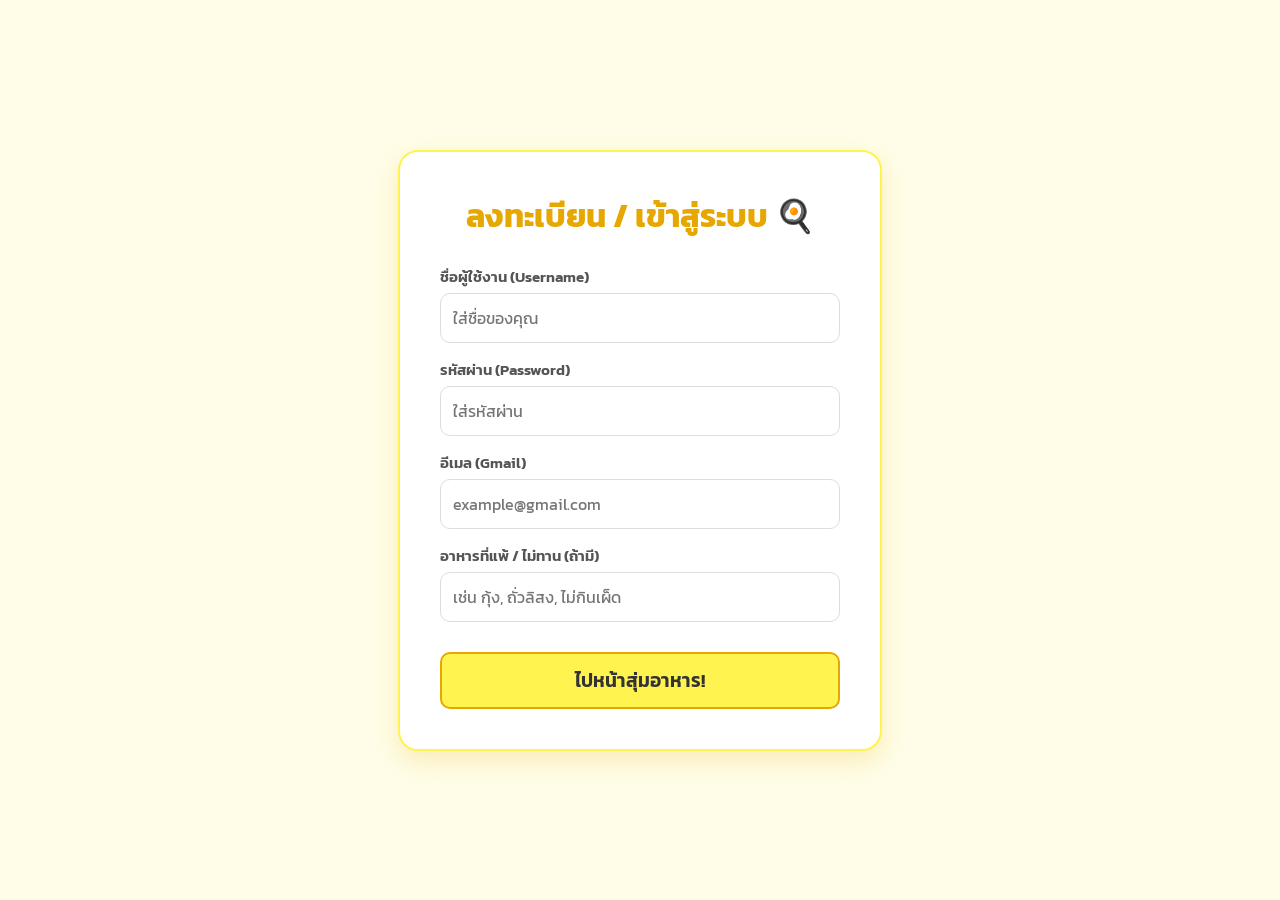
==== index.html @ d247d417 "Add files via upload Inital Upload Webapp" ====
<!DOCTYPE html>
<html lang="th">
<head>
    <meta charset="UTF-8">
    <meta name="viewport" content="width=device-width, initial-scale=1.0">
    <title>เข้าสู่ระบบ 🍋🍳</title>
    <style>
        @import url('https://fonts.googleapis.com/css2?family=Kanit:wght@300;400;600&display=swap');

        body {
            font-family: 'Kanit', sans-serif;
            background-color: #FFFDE7;
            display: flex;
            align-items: center;
            justify-content: center;
            min-height: 100vh;
            margin: 0;
            padding: 20px;
            box-sizing: border-box;
        }

        .login-card {
            background-color: #FFFFFF;
            padding: 40px;
            border-radius: 20px;
            box-shadow: 0 10px 25px rgba(230, 168, 0, 0.2);
            width: 100%;
            max-width: 400px; /* ขยายความกว้างการ์ดขึ้นนิดหน่อยเพื่อรองรับข้อมูลที่มากขึ้น */
            text-align: center;
            border: 2px solid #FFF44F;
        }

        h2 {
            color: #E6A800;
            margin-bottom: 25px;
            font-size: 2rem;
            margin-top: 0;
        }

        .input-group {
            margin-bottom: 15px;
            text-align: left;
        }

        .input-group label {
            display: block;
            margin-bottom: 5px;
            color: #555;
            font-weight: 600;
            font-size: 0.95rem;
        }

        .input-group input {
            width: 100%;
            padding: 12px;
            border: 1px solid #ddd;
            border-radius: 10px;
            box-sizing: border-box;
            font-family: inherit;
            font-size: 1rem;
        }

        .input-group input:focus {
            outline: none;
            border-color: #E6A800;
            box-shadow: 0 0 5px rgba(230, 168, 0, 0.3);
        }

        button {
            width: 100%;
            background-color: #FFF44F;
            color: #333;
            border: 2px solid #E6A800;
            padding: 12px;
            font-size: 1.2rem;
            font-weight: 600;
            font-family: inherit;
            border-radius: 10px;
            cursor: pointer;
            transition: all 0.2s;
            margin-top: 15px;
        }

        button:hover {
            background-color: #FFC107;
        }

        button:disabled {
            background-color: #e0e0e0;
            border-color: #ccc;
            cursor: not-allowed;
        }

        #loadingMsg {
            display: none;
            color: #888;
            margin-top: 15px;
            font-size: 0.9rem;
        }
    </style>
</head>
<body>

    <div class="login-card">
        <h2>ลงทะเบียน / เข้าสู่ระบบ 🍳</h2>
        <form id="loginForm">
            <div class="input-group">
                <label for="username">ชื่อผู้ใช้งาน (Username)</label>
                <input type="text" id="username" name="username" required placeholder="ใส่ชื่อของคุณ">
            </div>
            
            <div class="input-group">
                <label for="password">รหัสผ่าน (Password)</label>
                <input type="password" id="password" name="password" required placeholder="ใส่รหัสผ่าน">
            </div>

            <div class="input-group">
                <label for="gmail">อีเมล (Gmail)</label>
                <input type="email" id="gmail" name="gmail" required placeholder="example@gmail.com">
            </div>

            <div class="input-group">
                <label for="allergies">อาหารที่แพ้ / ไม่ทาน (ถ้ามี)</label>
                <input type="text" id="allergies" name="allergies" placeholder="เช่น กุ้ง, ถั่วลิสง, ไม่กินเผ็ด">
            </div>

            <button type="submit">ไปหน้าสุ่มอาหาร!</button>
            <p id="loadingMsg">กำลังบันทึกข้อมูลและเข้าสู่ระบบ... ⏳</p>
        </form>
    </div>

    <script>
        // === นำ URL ที่ก็อปปี้มาจาก Google Apps Script มาวางในเครื่องหมายคำพูดด้านล่างนี้ ===
        const scriptURL = 'https://script.google.com/macros/s/AKfycbxG88mZ_NbPpDQzF3npXLuiF2o1Rz_jbTQteMKyNdHOB_p7wMi8Wc9hZqY30B1A_z3A/exec'; 
        // =======================================================================

        const form = document.getElementById('loginForm');
        const loadingMsg = document.getElementById('loadingMsg');
        const submitBtn = form.querySelector('button');

        form.addEventListener('submit', e => {
            e.preventDefault(); 

            loadingMsg.style.display = 'block';
            submitBtn.disabled = true;

            // ตัวแปร FormData จะดึงข้อมูล input ทั้งหมดที่มีแอตทริบิวต์ name ส่งไปอัตโนมัติ
            fetch(scriptURL, { 
                method: 'POST', 
                body: new FormData(form),
                mode: 'no-cors' 
            })
            .then(response => {
                const usernameInput = document.getElementById('username').value;
                localStorage.setItem('currentUser', usernameInput);

                const allergiesInput = document.getElementById('allergies').value;
                localStorage.setItem('userAllergies', allergiesInput);
                
                window.location.href = 'main.html';
            })
            .catch(error => {
                console.error('Error!', error.message);
                alert("เกิดข้อผิดพลาดในการเชื่อมต่อ");
                loadingMsg.style.display = 'none';
                submitBtn.disabled = false;
            });
        });
    </script>
</body>
</html>
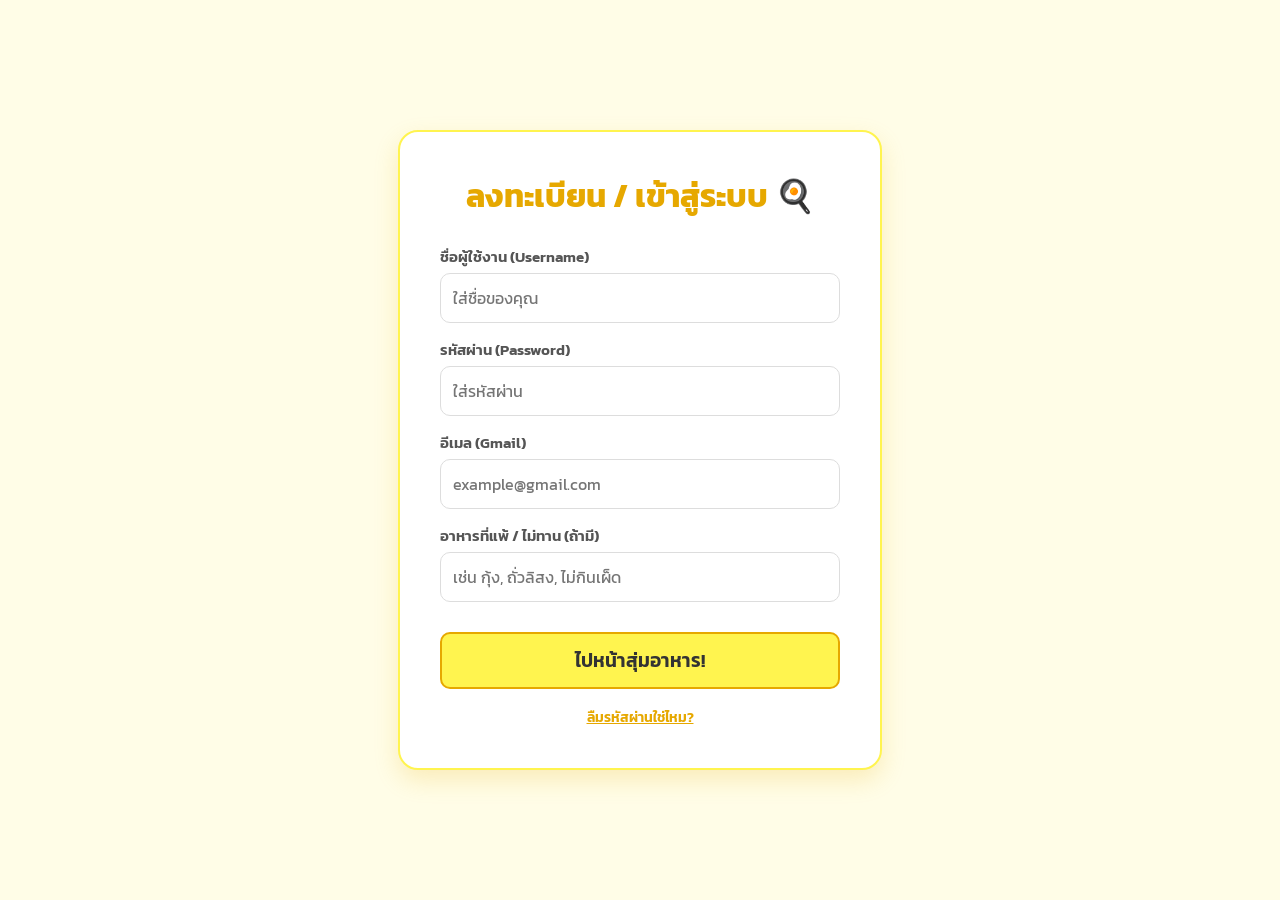
==== commit c24ece4d: "Add files via upload Replace File" ====
--- a/index.html
+++ b/index.html
@@ -3,7 +3,7 @@
 <head>
     <meta charset="UTF-8">
     <meta name="viewport" content="width=device-width, initial-scale=1.0">
-    <title>เข้าสู่ระบบ 🍋🍳</title>
+    <title>secRetrecIPe🍋🍳</title>
     <style>
         @import url('https://fonts.googleapis.com/css2?family=Kanit:wght@300;400;600&display=swap');
 
@@ -25,7 +25,7 @@
             border-radius: 20px;
             box-shadow: 0 10px 25px rgba(230, 168, 0, 0.2);
             width: 100%;
-            max-width: 400px; /* ขยายความกว้างการ์ดขึ้นนิดหน่อยเพื่อรองรับข้อมูลที่มากขึ้น */
+            max-width: 400px;
             text-align: center;
             border: 2px solid #FFF44F;
         }
@@ -97,6 +97,15 @@
             margin-top: 15px;
             font-size: 0.9rem;
         }
+
+        /* เพิ่ม CSS สำหรับข้อความเตือนรหัสผิด */
+        #errorMessage {
+            display: none;
+            color: red;
+            margin-top: 15px;
+            font-size: 0.95rem;
+            font-weight: 600;
+        }
     </style>
 </head>
 <body>
@@ -125,38 +134,69 @@
             </div>
 
             <button type="submit">ไปหน้าสุ่มอาหาร!</button>
+            <p id="errorMessage">รหัสผ่านไม่ถูกต้อง กรุณาลองใหม่อีกครั้ง ❌</p>
             <p id="loadingMsg">กำลังบันทึกข้อมูลและเข้าสู่ระบบ... ⏳</p>
+            <div style="margin-top: 15px;">
+                <a href="#" onclick="forgotPassword()" style="color: #E6A800; font-size: 0.9rem; text-decoration: underline; font-weight: 600;">ลืมรหัสผ่านใช่ไหม?</a>
+            </div>
         </form>
     </div>
 
     <script>
-        // === นำ URL ที่ก็อปปี้มาจาก Google Apps Script มาวางในเครื่องหมายคำพูดด้านล่างนี้ ===
+        // URL ไปยัง Google Apps Script ของคุณ
         const scriptURL = 'https://script.google.com/macros/s/AKfycbxG88mZ_NbPpDQzF3npXLuiF2o1Rz_jbTQteMKyNdHOB_p7wMi8Wc9hZqY30B1A_z3A/exec'; 
-        // =======================================================================
 
         const form = document.getElementById('loginForm');
         const loadingMsg = document.getElementById('loadingMsg');
+        const errorMsg = document.getElementById('errorMessage');
         const submitBtn = form.querySelector('button');
 
         form.addEventListener('submit', e => {
             e.preventDefault(); 
-
+            errorMsg.style.display = 'none'; // ซ่อนข้อความสีแดงไว้ก่อนเสมอ
+
+            const emailInput = document.getElementById('gmail').value;
+            const passwordInput = document.getElementById('password').value;
+            const usernameInput = document.getElementById('username').value;
+            const allergiesInput = document.getElementById('allergies').value;
+
+            // === 1. ระบบตรวจเช็ครหัสผ่าน ===
+            let usersDatabase = JSON.parse(localStorage.getItem('usersDatabase')) || {};
+
+            if (usersDatabase[emailInput]) {
+                // ถ้ามีอีเมลนี้อยู่แล้ว ให้เช็ครหัสผ่าน
+                if (usersDatabase[emailInput].password !== passwordInput) {
+                    errorMsg.style.display = 'block'; // โชว์ข้อความรหัสผิด
+                    return; // เบรกการทำงานตรงนี้ ไม่ส่งข้อมูลไป Google Sheets
+                }
+            } else {
+                // ถ้าเป็นผู้ใช้ใหม่ ให้บันทึกลงฐานข้อมูลจำลอง
+                usersDatabase[emailInput] = {
+                    password: passwordInput,
+                    username: usernameInput,
+                    allergies: allergiesInput
+                };
+                localStorage.setItem('usersDatabase', JSON.stringify(usersDatabase));
+            }
+
+            // === 2. ผ่านการเช็ครหัสผ่าน ให้ส่งข้อมูลไป Google Sheets ===
             loadingMsg.style.display = 'block';
             submitBtn.disabled = true;
 
-            // ตัวแปร FormData จะดึงข้อมูล input ทั้งหมดที่มีแอตทริบิวต์ name ส่งไปอัตโนมัติ
             fetch(scriptURL, { 
                 method: 'POST', 
                 body: new FormData(form),
                 mode: 'no-cors' 
             })
             .then(response => {
-                const usernameInput = document.getElementById('username').value;
+                // บันทึกสถานะผู้ใช้งานเข้าเครื่อง
                 localStorage.setItem('currentUser', usernameInput);
-
-                const allergiesInput = document.getElementById('allergies').value;
-                localStorage.setItem('userAllergies', allergiesInput);
                 
+                // ดึงข้อมูลอาหารที่แพ้มาใช้งาน (ถ้าล็อกอินเก่าให้ใช้ของเก่า ถ้าใหม่ใช้ของใหม่)
+                const currentAllergy = allergiesInput || usersDatabase[emailInput].allergies || '';
+                localStorage.setItem('userAllergies', currentAllergy);
+                
+                // เปลี่ยนไปหน้า main.html
                 window.location.href = 'main.html';
             })
             .catch(error => {
@@ -166,6 +206,25 @@
                 submitBtn.disabled = false;
             });
         });
+
+        // ฟังก์ชันลืมรหัสผ่าน (ฉบับฐานข้อมูลจำลอง)
+        function forgotPassword() {
+            // เด้งหน้าต่างเล็กๆ ขึ้นมาถามอีเมล
+            const emailToCheck = prompt("กรุณากรอกอีเมลที่ใช้สมัคร เพื่อกู้คืนรหัสผ่าน 🕵️‍♂️:");
+            
+            if (emailToCheck) {
+                // ดึงฐานข้อมูลจำลองมาค้นหา
+                let usersDatabase = JSON.parse(localStorage.getItem('usersDatabase')) || {};
+                
+                if (usersDatabase[emailToCheck]) {
+                    // ถ้าเจออีเมล ให้แอบบอกรหัสผ่าน
+                    alert(`รหัสผ่านของคุณคือ: ${usersDatabase[emailToCheck].password} 🤫 (รู้แล้วเหยียบไว้เลยนะ!)`);
+                } else {
+                    // ถ้าไม่เจอ
+                    alert("ไม่พบอีเมลนี้ในระบบครับ ลองนึกดูดีๆ อีกทีน้า 🧐");
+                }
+            }
+        }
     </script>
 </body>
 </html>
